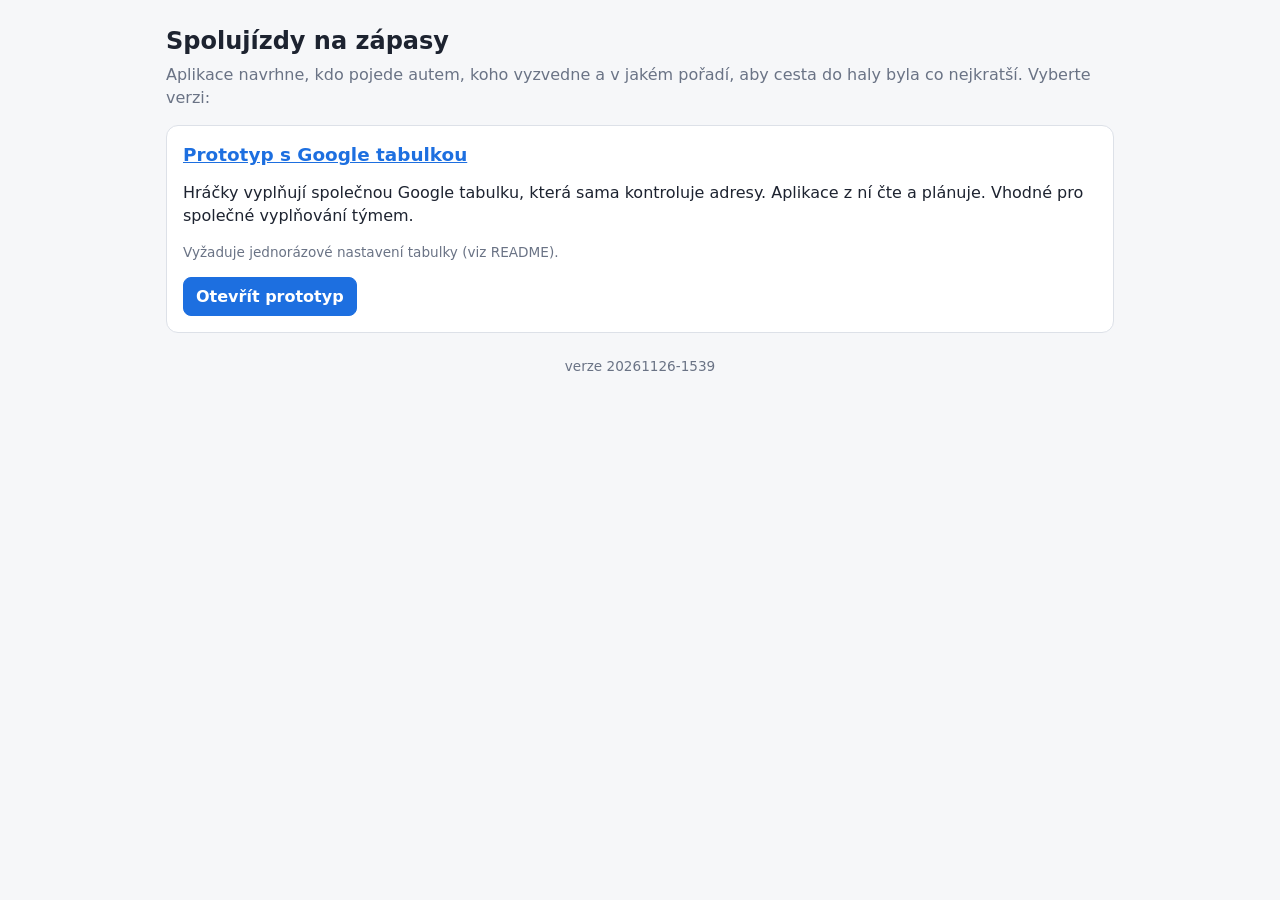
==== index.html @ d6ad821e "Per-car total time and navigation links (Google Maps route, Waze per stop) - Each car shows the driv" ====
<!doctype html>
<html lang="cs">
<head>
<meta charset="utf-8">
<meta name="viewport" content="width=device-width, initial-scale=1">
<title>Spolujízdy na zápasy</title>
<link rel="stylesheet" href="style.css?v=20261126-1539">
</head>
<body>
<main>
  <h1>Spolujízdy na zápasy</h1>
  <p class="lead">Aplikace navrhne, kdo pojede autem, koho vyzvedne a v jakém pořadí, aby cesta do haly byla co nejkratší. Vyberte verzi:</p>

  <section>
    <h2><a href="sheet/">Prototyp s Google tabulkou</a></h2>
    <p style="margin-top:0">Hráčky vyplňují společnou Google tabulku, která sama kontroluje adresy. Aplikace z ní čte a plánuje. Vhodné pro společné vyplňování týmem.</p>
    <p class="small">Vyžaduje jednorázové nastavení tabulky (viz README).</p>
    <div class="row"><a class="btn primary" href="sheet/">Otevřít prototyp</a></div>
  </section>

  <!-- The local version is temporarily hidden from the chooser (the local/ page stays reachable by its direct URL).
       Remove this comment to show it again.
  <section>
    <h2><a href="local/">Lokální verze</a></h2>
    <p style="margin-top:0">Funguje jen na jednom zařízení, bez sdílení. Soupisku zadává jedna osoba a uloží se jen v jejím prohlížeči. Nic se nenastavuje.</p>
    <div class="row"><a class="btn" href="local/">Otevřít lokální verzi</a></div>
  </section>
  -->
  <p class="small" style="text-align:center;margin-top:24px">verze <!--version-->20261126-1539<!--/version--></p>
</main>
</body>
</html>
---- style.css ----
:root {
    --bg: #f6f7f9; --card: #fff; --text: #1d2330; --muted: #6a7385; --line: #dde1e8;
    --accent: #1d6fe0; --accent-text: #fff; --ok: #1a8a4a; --bad: #c43a31; --warn: #a86a00;
  }
  @media (prefers-color-scheme: dark) {
    :root {
      --bg: #12151b; --card: #1b2029; --text: #e7eaf0; --muted: #98a1b3; --line: #2d3442;
      --accent: #5b9bff; --accent-text: #0b1220; --ok: #4cc27f; --bad: #ff7b72; --warn: #e5a93d;
    }
  }
  * { box-sizing: border-box; }
  body { margin: 0; font: 16px/1.45 system-ui, sans-serif; background: var(--bg); color: var(--text); }
  main { max-width: 980px; margin: 0 auto; padding: 16px; }
  h1 { font-size: 1.5rem; margin: 8px 0 4px; }
  h2 { font-size: 1.15rem; margin: 0 0 12px; }
  .lead { color: var(--muted); margin: 0 0 16px; }
  section { background: var(--card); border: 1px solid var(--line); border-radius: 12px; padding: 16px; margin-bottom: 16px; }
  .table-wrap { overflow-x: auto; }
  table { border-collapse: collapse; width: 100%; min-width: 640px; }
  th { text-align: left; font-size: .8rem; color: var(--muted); font-weight: 600; padding: 4px 6px; }
  td { padding: 4px 6px; vertical-align: middle; }
  input[type=text], input[type=number], input[type=time], select {
    font: inherit; color: inherit; background: var(--bg); border: 1px solid var(--line);
    border-radius: 8px; padding: 6px 8px; width: 100%;
  }
  input[type=number] { width: 4.5rem; }
  input[type=checkbox] { width: 1.2rem; height: 1.2rem; }
  button {
    font: inherit; cursor: pointer; border-radius: 8px; border: 1px solid var(--line);
    background: var(--card); color: var(--text); padding: 7px 12px;
  }
  button.primary { background: var(--accent); color: var(--accent-text); border-color: var(--accent); font-weight: 600; }
  button.link { border: none; background: none; color: var(--bad); padding: 4px 8px; }
  button:disabled { opacity: .5; cursor: default; }
  .row { display: flex; gap: 8px; flex-wrap: wrap; align-items: center; margin-top: 12px; }
  .grid { display: grid; grid-template-columns: 1fr 1fr; gap: 12px; }
  @media (max-width: 640px) { .grid { grid-template-columns: 1fr; } }
  label.f { display: block; font-size: .85rem; color: var(--muted); }
  label.f > :not(span) { margin-top: 3px; color: var(--text); }
  .geo { font-size: .85rem; white-space: nowrap; }
  .geo.ok { color: var(--ok); } .geo.bad { color: var(--bad); } .geo.wait { color: var(--muted); }
  .notice { padding: 8px 12px; border-radius: 8px; margin-top: 12px; border: 1px solid var(--line); }
  .notice.bad { border-color: var(--bad); color: var(--bad); }
  .notice.warn { border-color: var(--warn); color: var(--warn); }
  .car { border: 1px solid var(--line); border-left-width: 8px; border-radius: 10px; padding: 10px 14px; margin-top: 12px; }
  .car h3 { margin: 0 0 6px; font-size: 1.05rem; }
  .car ol { margin: 0; padding-left: 0; list-style: none; }
  .car li { display: flex; gap: 10px; padding: 2px 0; }
  .car .t { font-variant-numeric: tabular-nums; font-weight: 600; min-width: 3.2rem; }
  .car .sub { color: var(--muted); font-size: .85rem; }
  #map { height: 380px; border-radius: 10px; margin-top: 14px; border: 1px solid var(--line); }
  details { margin-top: 12px; } summary { cursor: pointer; color: var(--muted); }
  .small { font-size: .85rem; color: var(--muted); }
  textarea { width: 100%; min-height: 8rem; font: .9rem/1.4 ui-monospace, monospace; background: var(--bg); color: var(--text); border: 1px solid var(--line); border-radius: 8px; padding: 8px; }
  /* mobile: show each player as a card instead of a wide table row */
  @media (max-width: 640px) {
    table { min-width: 0; }
    table, tbody { display: block; }
    thead { display: none; }
    tr[data-id] { display: grid; grid-template-columns: 1fr 1fr auto; gap: 6px 10px; padding: 12px 0; border-bottom: 1px solid var(--line); }
    tr[data-id] td { display: block; padding: 0; min-width: 0; }
    tr[data-id] td:nth-child(1) { grid-column: 1 / 3; grid-row: 1; }
    tr[data-id] td:nth-child(6) { grid-column: 3; grid-row: 1; }
    tr[data-id] td:nth-child(2) { grid-column: 1 / 3; grid-row: 2; }
    tr[data-id] td:nth-child(3) { grid-column: 3; grid-row: 2; }
    tr[data-id] td:nth-child(5) { grid-column: 1 / 3; grid-row: 3; }
    tr[data-id] td:nth-child(4) { grid-column: 3; grid-row: 3; }
    tr[data-id] td[data-label]::before { content: attr(data-label); display: block; font-size: .75rem; color: var(--muted); margin-bottom: 2px; }
    input[type=text], input[type=number], input[type=time], select { padding: 10px; }
    input[type=checkbox] { width: 1.6rem; height: 1.6rem; }
    button { padding: 10px 14px; }
  }
/* chooser page and navigation */
a { color: var(--accent); }
.nav { margin: 0; font-size: .9rem; }
.tag { font-size: .7rem; font-weight: 600; vertical-align: middle; color: var(--muted); border: 1px solid var(--line); border-radius: 999px; padding: 2px 8px; margin-left: 6px; white-space: nowrap; }
a.btn { display: inline-block; text-decoration: none; font: inherit; border-radius: 8px; border: 1px solid var(--line); background: var(--card); color: var(--text); padding: 7px 12px; }
a.btn.primary { background: var(--accent); color: var(--accent-text); border-color: var(--accent); font-weight: 600; }
/* informational note inside the plan */
.info { margin: 12px 0 0; padding: 8px 12px; border-left: 4px solid var(--accent); background: var(--bg); border-radius: 6px; font-size: .9rem; color: var(--muted); }
/* read-only roster (sheet version): the note about the trip back */
.readonly td.back { font-size: .85rem; color: var(--muted); }
@media (max-width: 640px) {
  .readonly tr[data-id] td:nth-child(6) { grid-column: 1 / 4; grid-row: 5; }
  .readonly tr[data-id] td.back:empty { display: none; }
}
.info + .info { margin-top: 6px; }
/* total time and navigation links of a car */
.car-foot { margin: 8px 0 0; font-size: .9rem; }
a.navlink { font-size: .8rem; margin-left: 4px; white-space: nowrap; }
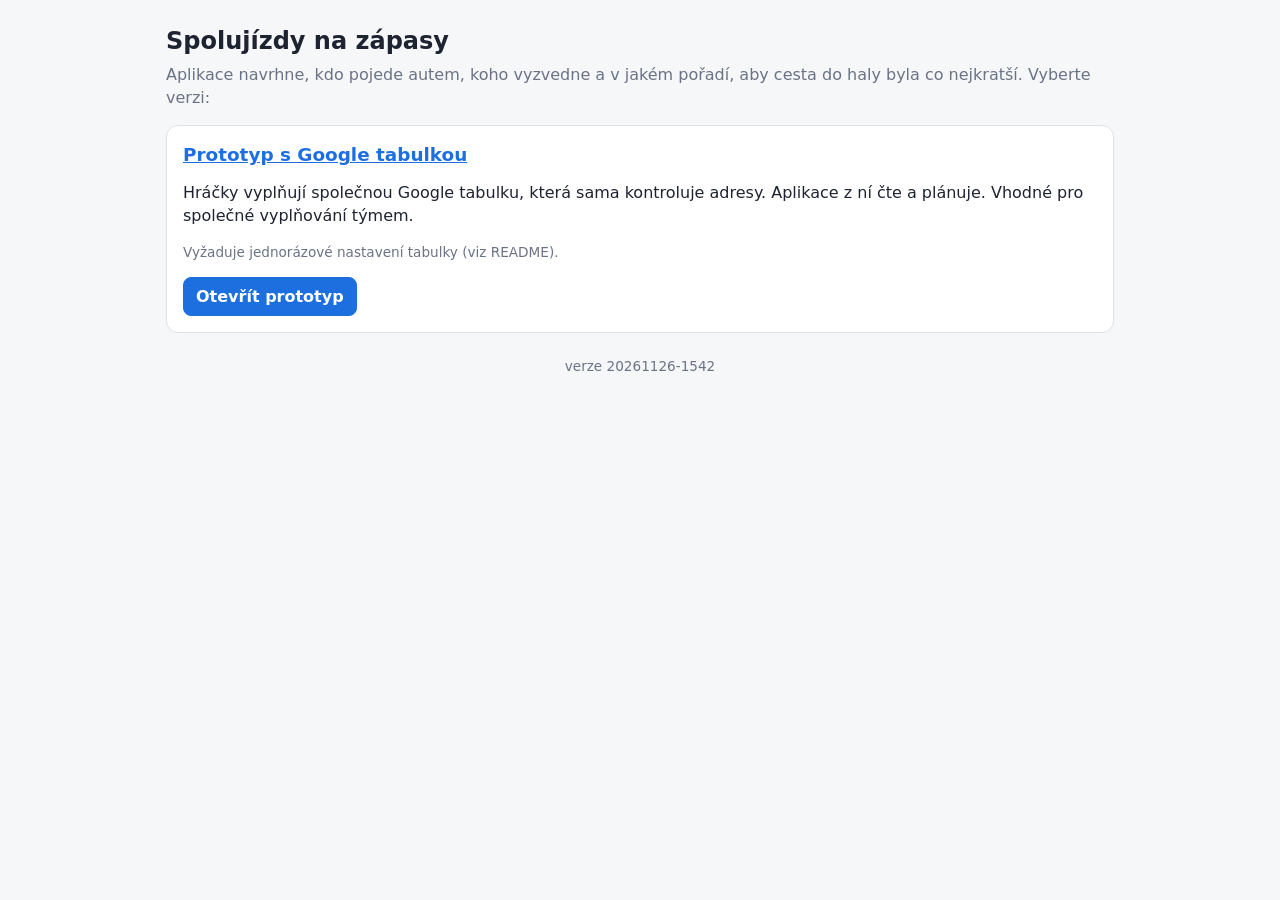
==== commit f2e6f2df: "Navigation: Google Maps only, remove the Waze links Co-Authored-By: Claude Sonnet 5.5 <noreply@anthr" ====
--- a/index.html
+++ b/index.html
@@ -4,7 +4,7 @@
 <meta charset="utf-8">
 <meta name="viewport" content="width=device-width, initial-scale=1">
 <title>Spolujízdy na zápasy</title>
-<link rel="stylesheet" href="style.css?v=20261126-1539">
+<link rel="stylesheet" href="style.css?v=20261126-1542">
 </head>
 <body>
 <main>
@@ -26,7 +26,7 @@
     <div class="row"><a class="btn" href="local/">Otevřít lokální verzi</a></div>
   </section>
   -->
-  <p class="small" style="text-align:center;margin-top:24px">verze <!--version-->20261126-1539<!--/version--></p>
+  <p class="small" style="text-align:center;margin-top:24px">verze <!--version-->20261126-1542<!--/version--></p>
 </main>
 </body>
 </html>
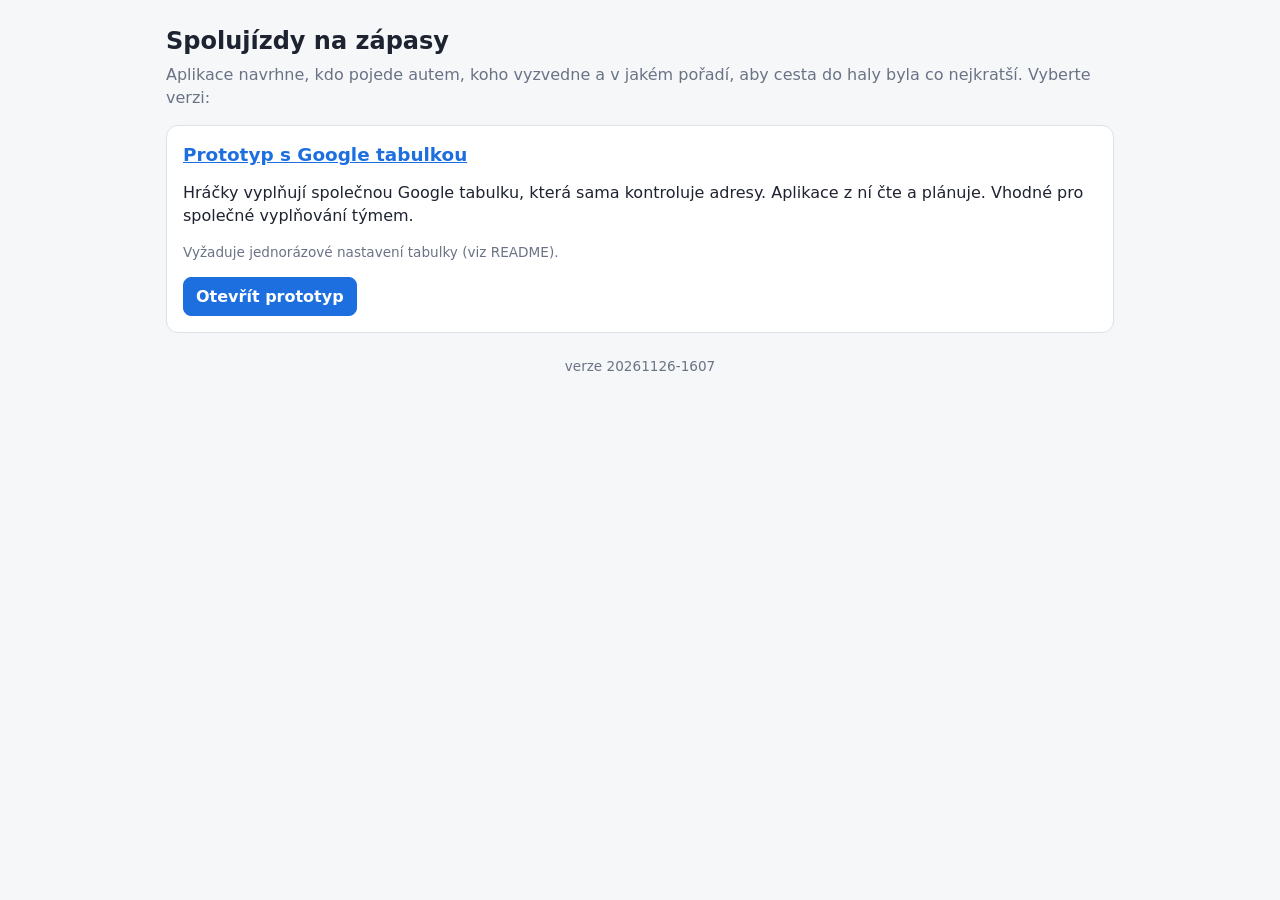
==== commit c644c54c: "Planner: limit the driver's own detour The planner minimised the total minutes and cars, so it could" ====
--- a/index.html
+++ b/index.html
@@ -4,7 +4,7 @@
 <meta charset="utf-8">
 <meta name="viewport" content="width=device-width, initial-scale=1">
 <title>Spolujízdy na zápasy</title>
-<link rel="stylesheet" href="style.css?v=20261126-1542">
+<link rel="stylesheet" href="style.css?v=20261126-1607">
 </head>
 <body>
 <main>
@@ -26,7 +26,7 @@
     <div class="row"><a class="btn" href="local/">Otevřít lokální verzi</a></div>
   </section>
   -->
-  <p class="small" style="text-align:center;margin-top:24px">verze <!--version-->20261126-1542<!--/version--></p>
+  <p class="small" style="text-align:center;margin-top:24px">verze <!--version-->20261126-1607<!--/version--></p>
 </main>
 </body>
 </html>
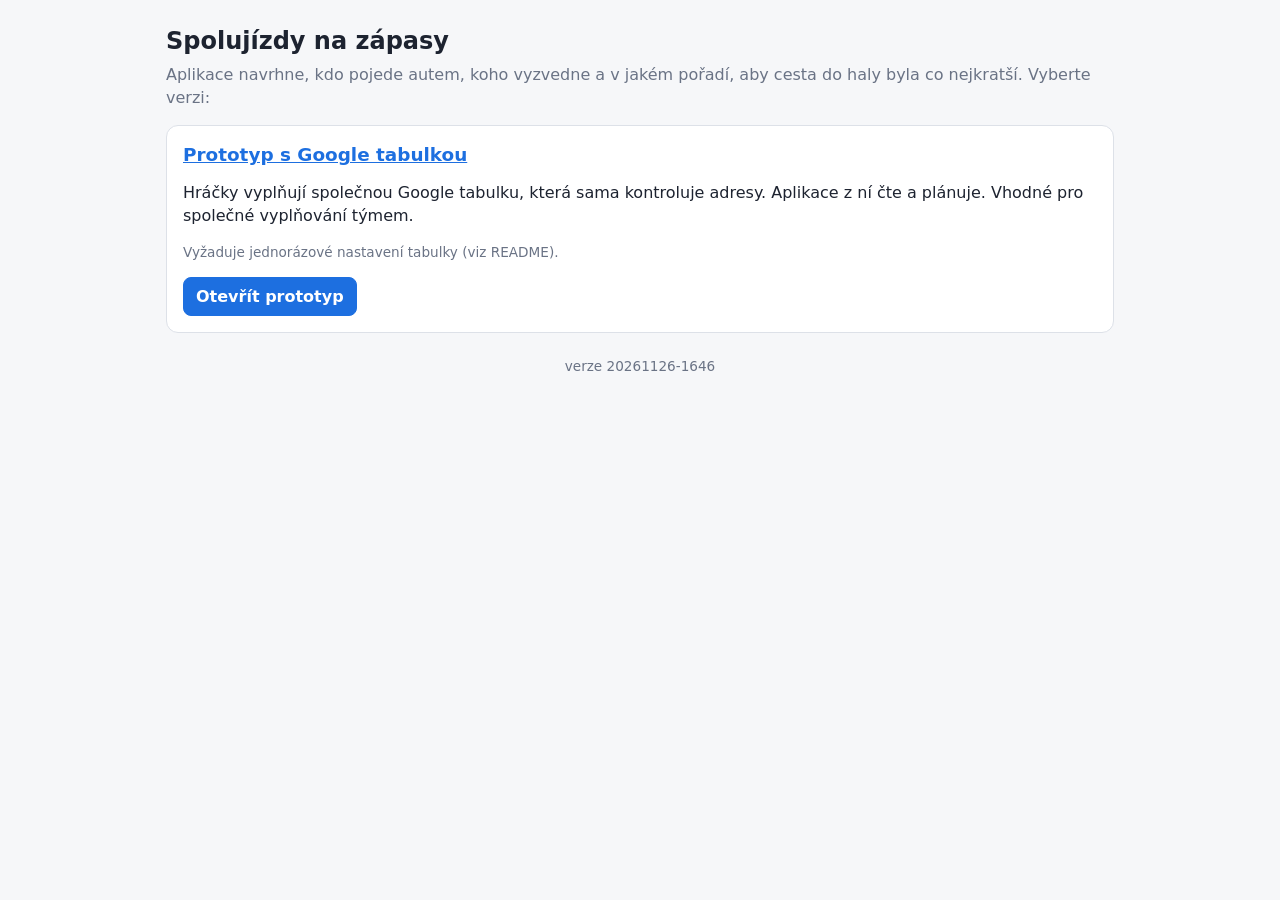
==== commit 09d34b16: "Fixed agreements: a passenger can be pinned to a driver's car New sheet column P 'Jedu s (pevně)' (d" ====
--- a/index.html
+++ b/index.html
@@ -4,7 +4,7 @@
 <meta charset="utf-8">
 <meta name="viewport" content="width=device-width, initial-scale=1">
 <title>Spolujízdy na zápasy</title>
-<link rel="stylesheet" href="style.css?v=20261126-1607">
+<link rel="stylesheet" href="style.css?v=20261126-1646">
 </head>
 <body>
 <main>
@@ -26,7 +26,7 @@
     <div class="row"><a class="btn" href="local/">Otevřít lokální verzi</a></div>
   </section>
   -->
-  <p class="small" style="text-align:center;margin-top:24px">verze <!--version-->20261126-1607<!--/version--></p>
+  <p class="small" style="text-align:center;margin-top:24px">verze <!--version-->20261126-1646<!--/version--></p>
 </main>
 </body>
 </html>
--- a/style.css
+++ b/style.css
@@ -88,3 +88,5 @@
 /* total time and navigation links of a car */
 .car-foot { margin: 8px 0 0; font-size: .9rem; }
 a.navlink { font-size: .8rem; margin-left: 4px; white-space: nowrap; }
+/* a passenger fixed to a car by agreement */
+.fixed-tag { font-size: .72rem; color: var(--accent); border: 1px solid var(--accent); border-radius: 999px; padding: 0 6px; white-space: nowrap; }
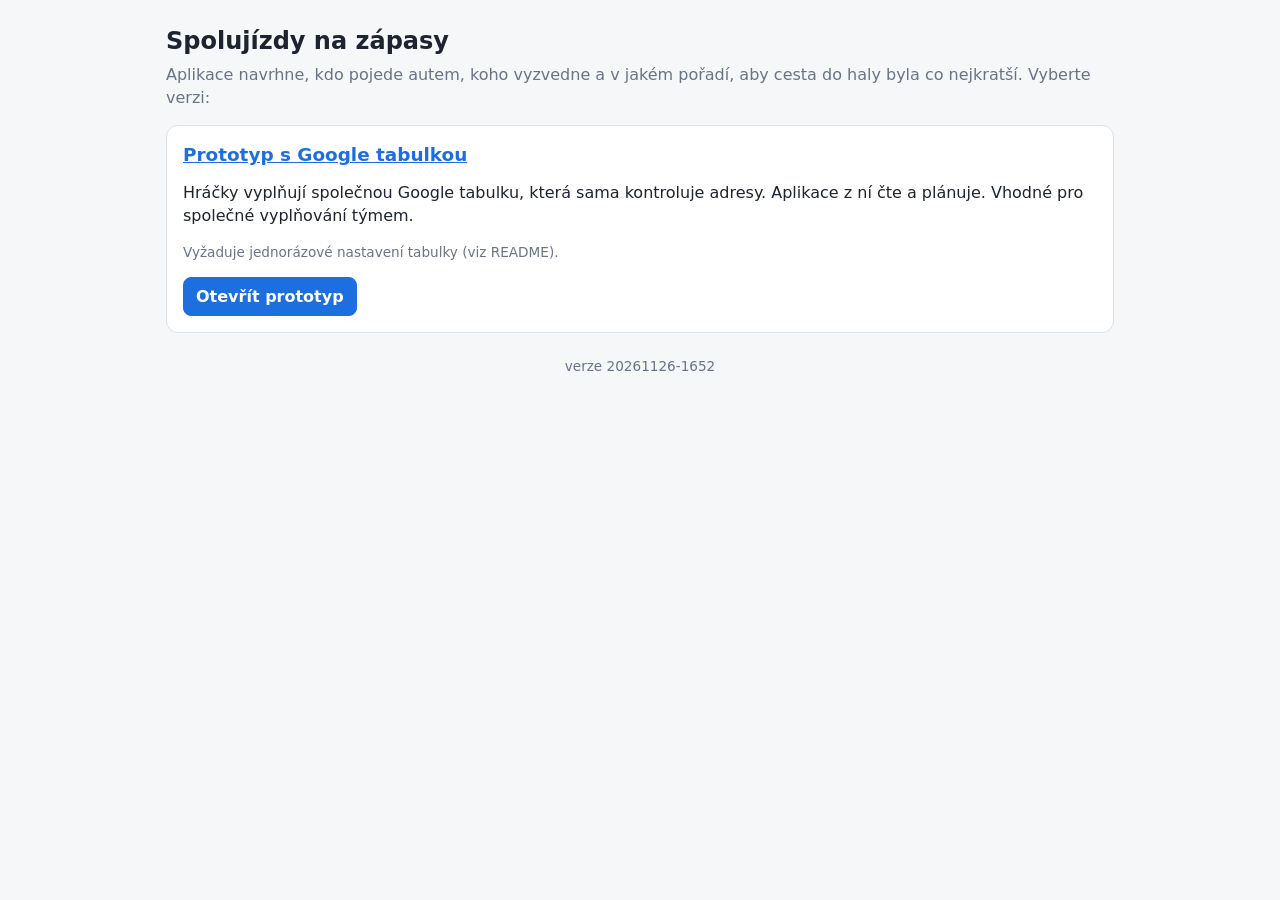
==== commit 33e0364f: "Separate fixed agreements for the way there and the way back Column P is now "Tam s (pevně)" and a n" ====
--- a/index.html
+++ b/index.html
@@ -4,7 +4,7 @@
 <meta charset="utf-8">
 <meta name="viewport" content="width=device-width, initial-scale=1">
 <title>Spolujízdy na zápasy</title>
-<link rel="stylesheet" href="style.css?v=20261126-1646">
+<link rel="stylesheet" href="style.css?v=20261126-1652">
 </head>
 <body>
 <main>
@@ -26,7 +26,7 @@
     <div class="row"><a class="btn" href="local/">Otevřít lokální verzi</a></div>
   </section>
   -->
-  <p class="small" style="text-align:center;margin-top:24px">verze <!--version-->20261126-1646<!--/version--></p>
+  <p class="small" style="text-align:center;margin-top:24px">verze <!--version-->20261126-1652<!--/version--></p>
 </main>
 </body>
 </html>
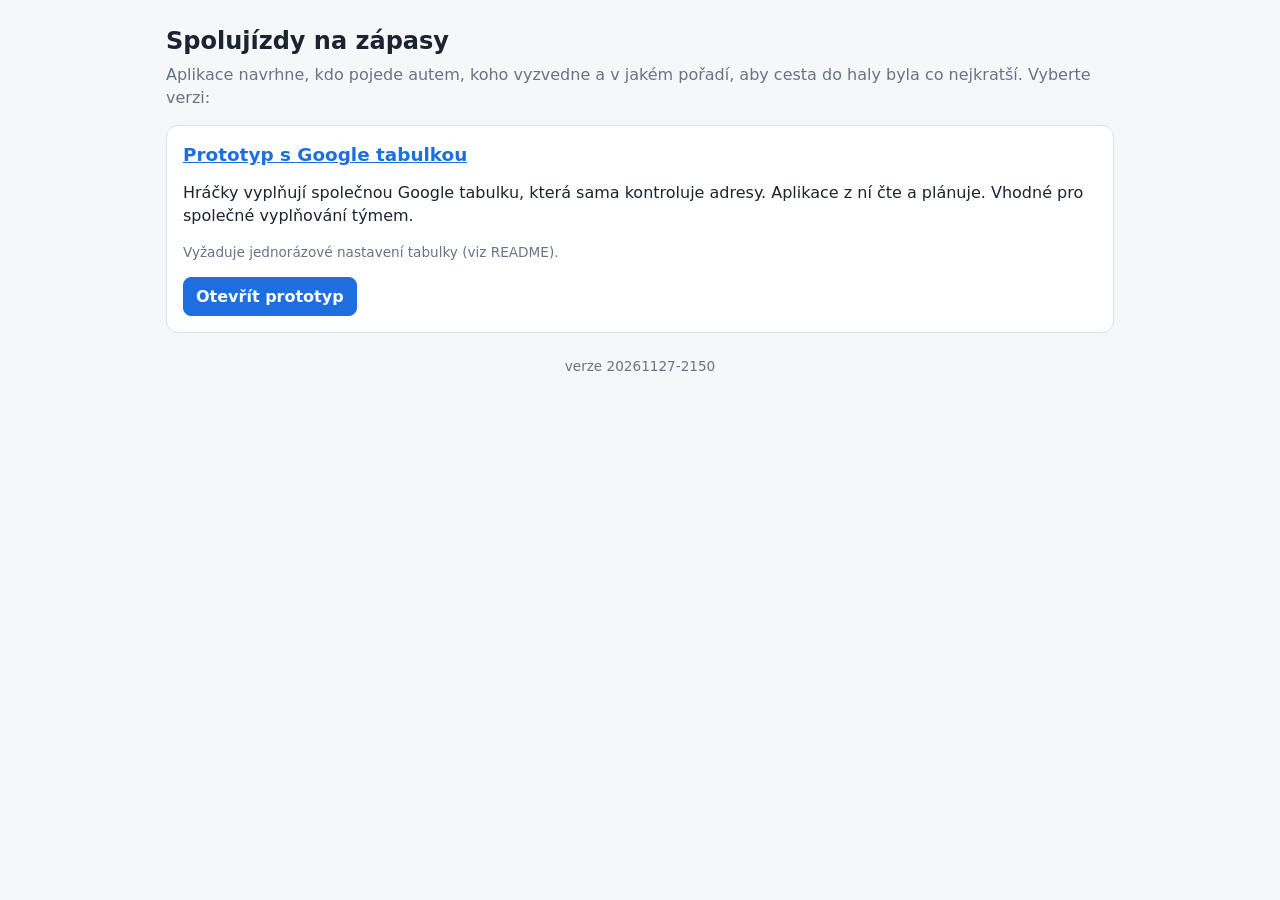
==== commit 72e49961: "Apps Script: work without a dialog window SpreadsheetApp.getUi() throws when a function runs where G" ====
--- a/index.html
+++ b/index.html
@@ -4,7 +4,7 @@
 <meta charset="utf-8">
 <meta name="viewport" content="width=device-width, initial-scale=1">
 <title>Spolujízdy na zápasy</title>
-<link rel="stylesheet" href="style.css?v=20261126-1652">
+<link rel="stylesheet" href="style.css?v=20261127-2150">
 </head>
 <body>
 <main>
@@ -26,7 +26,7 @@
     <div class="row"><a class="btn" href="local/">Otevřít lokální verzi</a></div>
   </section>
   -->
-  <p class="small" style="text-align:center;margin-top:24px">verze <!--version-->20261126-1652<!--/version--></p>
+  <p class="small" style="text-align:center;margin-top:24px">verze <!--version-->20261127-2150<!--/version--></p>
 </main>
 </body>
 </html>
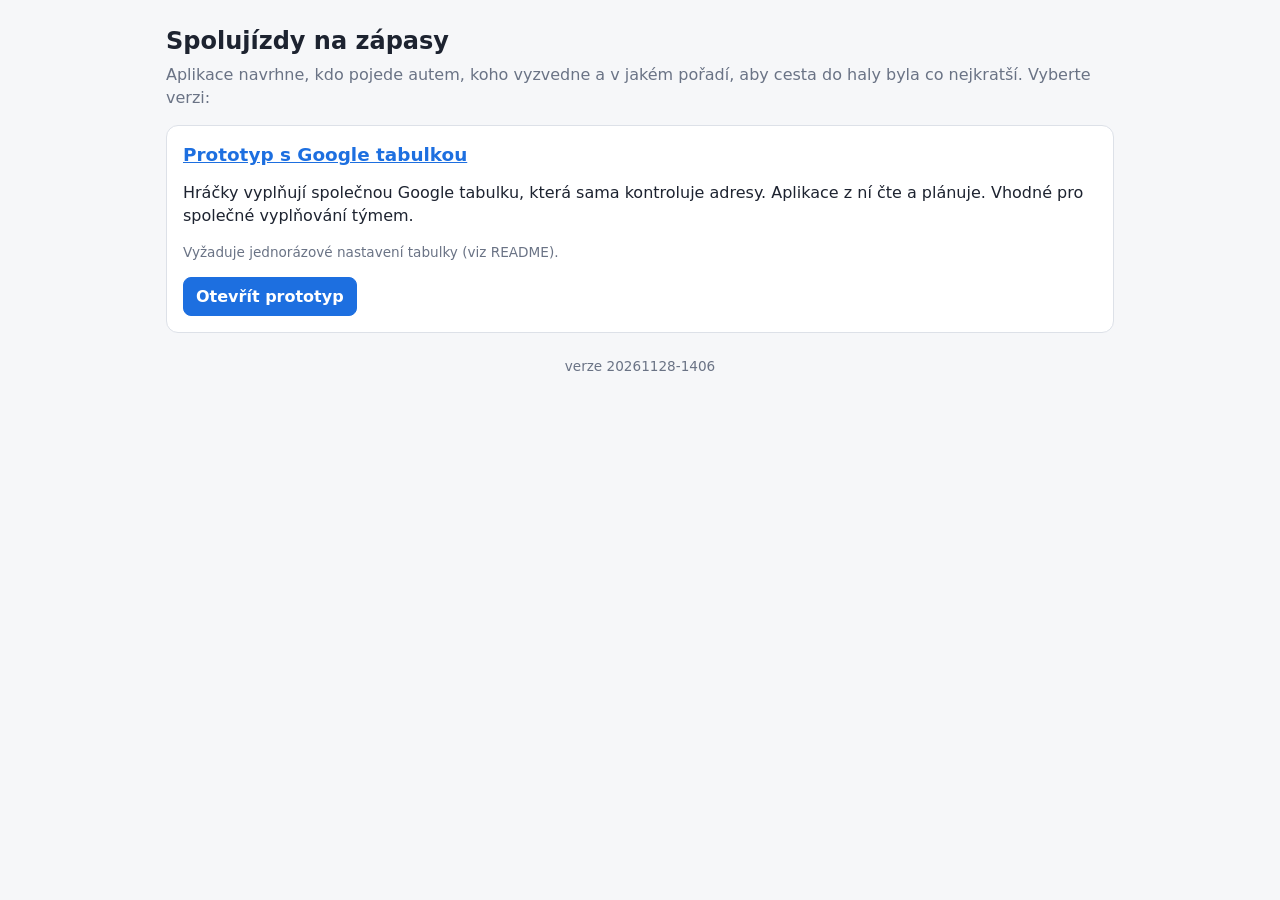
==== commit ae39a961: "Plan summary: show how many team members travel The line above the plan now reads e.g. "5 aut, 10 li" ====
--- a/index.html
+++ b/index.html
@@ -4,7 +4,7 @@
 <meta charset="utf-8">
 <meta name="viewport" content="width=device-width, initial-scale=1">
 <title>Spolujízdy na zápasy</title>
-<link rel="stylesheet" href="style.css?v=20261127-2150">
+<link rel="stylesheet" href="style.css?v=20261128-1406">
 </head>
 <body>
 <main>
@@ -26,7 +26,7 @@
     <div class="row"><a class="btn" href="local/">Otevřít lokální verzi</a></div>
   </section>
   -->
-  <p class="small" style="text-align:center;margin-top:24px">verze <!--version-->20261127-2150<!--/version--></p>
+  <p class="small" style="text-align:center;margin-top:24px">verze <!--version-->20261128-1406<!--/version--></p>
 </main>
 </body>
 </html>
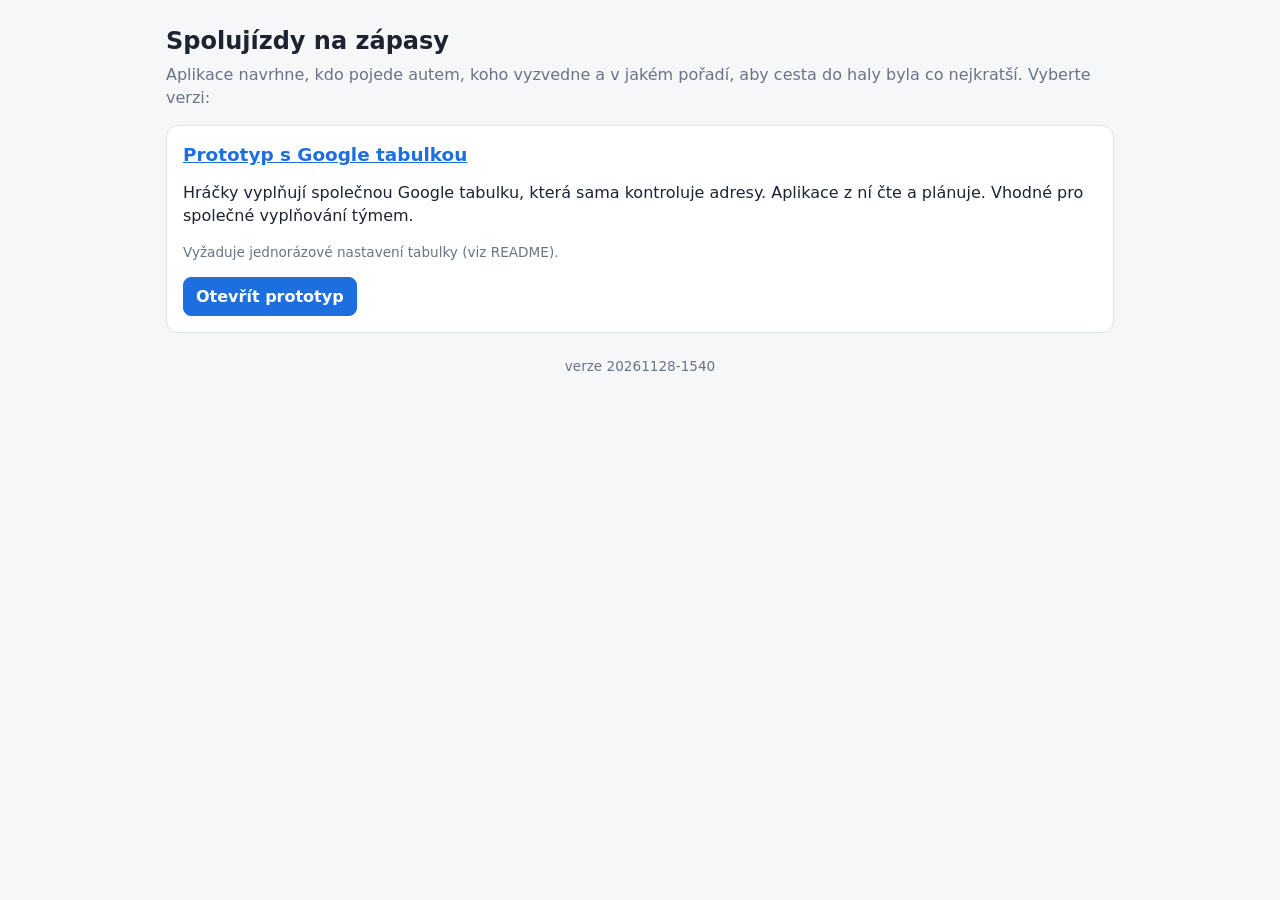
==== commit b7d7c008: "Fixed agreement also for "Můžu vzít auto" The page skipped the agreement of everyone who could drive" ====
--- a/index.html
+++ b/index.html
@@ -4,7 +4,7 @@
 <meta charset="utf-8">
 <meta name="viewport" content="width=device-width, initial-scale=1">
 <title>Spolujízdy na zápasy</title>
-<link rel="stylesheet" href="style.css?v=20261128-1406">
+<link rel="stylesheet" href="style.css?v=20261128-1540">
 </head>
 <body>
 <main>
@@ -26,7 +26,7 @@
     <div class="row"><a class="btn" href="local/">Otevřít lokální verzi</a></div>
   </section>
   -->
-  <p class="small" style="text-align:center;margin-top:24px">verze <!--version-->20261128-1406<!--/version--></p>
+  <p class="small" style="text-align:center;margin-top:24px">verze <!--version-->20261128-1540<!--/version--></p>
 </main>
 </body>
 </html>
